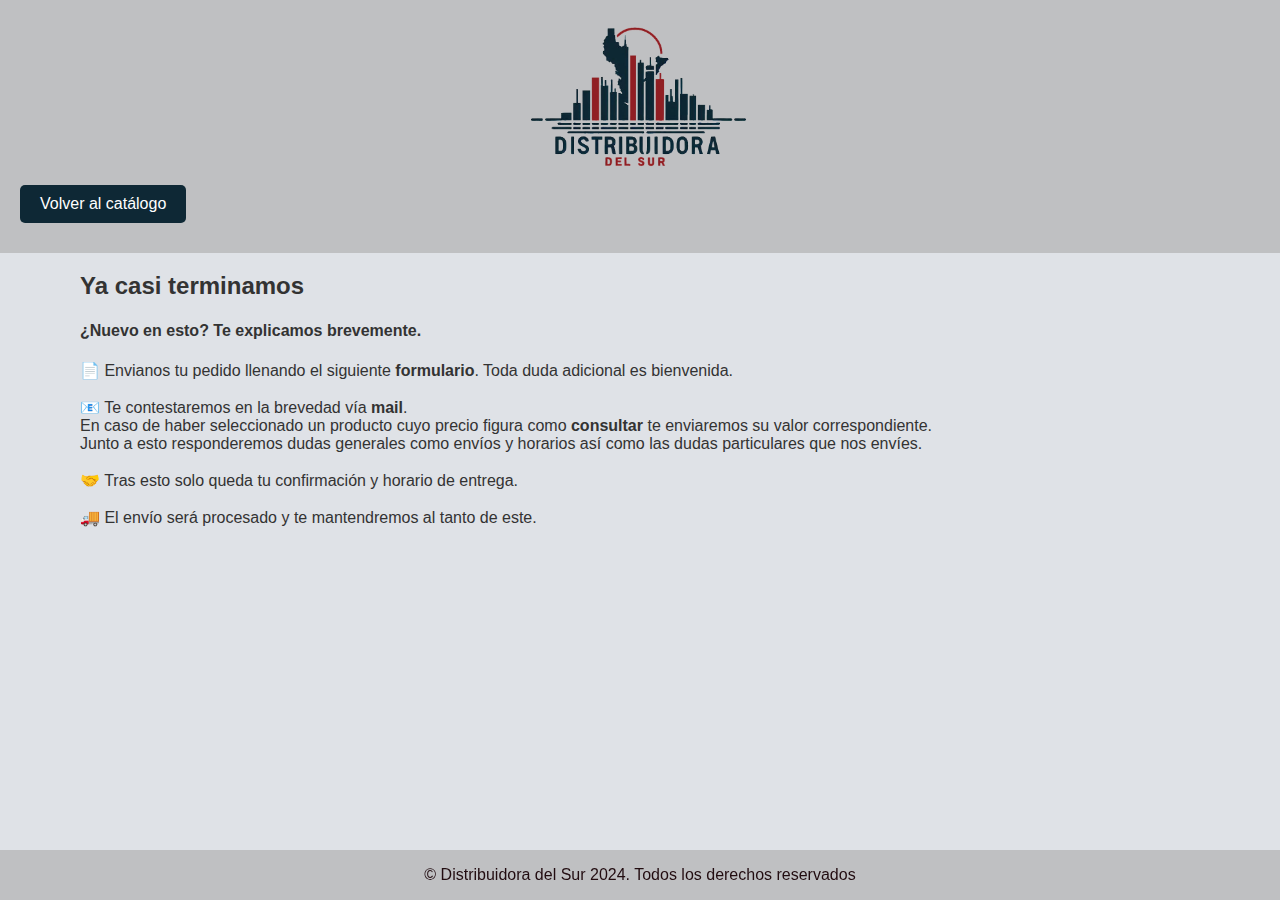
==== fin_pedido.html @ 0a29ac8e "Add files via upload" ====
<!DOCTYPE html>
<html lang="es">
<head>
    <meta charset="UTF-8">
    <meta name="viewport" content="width=device-width, initial-scale=1.0">
    <title>Productos</title>
    <link rel="stylesheet" href="style.css">
</head>


<body>
    <header class="headder">
        <!-- <h1 id="marca-nav">Distribuidora del Sur</h1> -->
        <img src='imagenes/logo.png' alt="logo"  id="logo">





    <!-----------------------CONTENIDO----------------------->
        <div>
            <button onclick="volverAlInicio()"
            style="display: block;"
            
            > Volver al catálogo
            </button>
        </div>
    </header>

    <div style="margin-left: 80px;">
    <h2> Ya casi terminamos </h2>

    <h4>¿Nuevo en esto? Te explicamos brevemente. </h4>
    <p> 
        
        📄  Envianos tu pedido llenando el siguiente <strong>formulario</strong>. Toda duda adicional es bienvenida. <br> 
    
    <br>📧  Te contestaremos en la brevedad vía <strong>mail</strong>. <br>
            En caso de haber seleccionado un producto cuyo precio figura como <strong>consultar</strong> te enviaremos su valor correspondiente.<br>
            Junto a esto responderemos dudas generales como envíos y horarios así como las dudas particulares que nos envíes. <br>  

    <br>🤝  Tras esto solo queda tu confirmación y horario de entrega. <br>
    
    <br>🚚  El envío será procesado y te mantendremos al tanto de este.<br>

    </p>

    </div>

    <div>
        <form action="post">
            
        </form>
    </div>




    <!-------------------------------------------------------->
    <br><br><br>
</body>



<footer>
    <p> © Distribuidora del Sur 2024. Todos los derechos reservados </p>
</footer>

<script src="datos_catalogo.js"> </script>
<script src="funciones.js"> </script>
<script src="main.js"> </script>


</html>
---- style.css ----
/* Paleta de colores */
:root {
    --color1: #220C10;
    --color2: #a1a1a185; /* NAV */ 
    --color4: #0E2835;
    --color3: #921f25d2;
    --color5: #60708533; /* Body */
    --color6: #e6e6e660;
}



#marca-nav {
    font-family:'Lucida Bright', Times, serif;
    color: rgb(189, 68, 47);
}



#logo {
    padding: 0px;
    max-width: 230px;
    
}

header {
    background-color: var(--color2); /* Usar color2 para el encabezado */
    color: white;
    text-align: center;
    padding: 20px;
    box-shadow: inset;

    /*
    background-image: url('imagenes/logo.jpg');
    background-size: auto; /* Esto ajustará la imagen para cubrir todo el fondo 
    background-position: center; /* Esto centrará la imagen en el fondo 
    */
}

.product-container {
    border: 1px solid #ccc;
    padding: 15px;
    text-align: center;
    margin: 10px;
    max-width: 300px;
    display: inline-block;
    vertical-align: top;
    box-sizing: border;
    background-color: #f7f7f7c7;
    border-radius: 9px;

}

.product-image {
    max-width: 100%;
    height: auto;
}

.product-name {
    font-size: 18px;
    margin: 10px 0; 
}

.quantity-input {
    width: 50px;
    text-align: center;
}

.add-to-cart-button {
    background-color: var(--color3); /* Usar color3 para el botón de añadir al carrito */
    color: rgb(255, 255, 255);
    padding: 10px;
    border: none;
    cursor: pointer;
    width: 100%;
    margin-top: 10px;
}

.hidden {
    display: none;
}

#product-list {
    text-align: center;
}

#category-nav {
    margin-bottom: 20px;
}
body {
    margin: 0;
    padding: 0;
    font-family: 'Segoe UI', Tahoma, Geneva, Verdana, sans-serif;
    background-color: var(--color5); /* Usar color5 para el fondo del cuerpo */
    color: #333;
    
}



nav {
    background-color: var(--color2); /* Usar color2 para la barra de navegación */
    padding: 10px;
    text-align: center;
}

nav ul {
    list-style-type: none;
    margin: 0;
    padding: 0;
}

nav li {
    display: inline;
    margin-right: 10px;
}

section {
    padding: 20px;
}


table {
    width: 100%;
    margin-top: 0px;
    border-radius: 0px;
    background-color: #a9aaaa17;
}

th  {
    background-color: var(--color2); /* Usar color2 para las celdas de encabezado */
    color: rgb(100, 100, 100);
}

td  {
    background-color: #ffffff00; /* Dejar el fondo blanco para las celdas de datos */
    color: rgb(0, 0, 0);
    max-width: 300px; /* Establece el ancho máximo en píxeles */
}



footer {
    background-color: var(--color2); /* Usar color2 para el pie de página */
    color: var(--color1);
    text-align: center;
    position: fixed;
    bottom: 0;
    width: 100%;


}

.catalogo-table {
    display: none;
    margin-top: 10px;
}

.catalogo-table.active {
    display: table;
}

button {
    background-color: var(--color4); /* Usar color4 para los botones */
    color: white;
    border: none;
    padding: 10px 20px;
    text-align: center;
    text-decoration: none;
    display: inline-block;
    font-size: 16px;
    margin-bottom: 10px;
    cursor: pointer;
    border-radius: 5px;
}

button:hover {
    background-color: #921F24;
}

#content-container {
    display: flex;
    justify-content: space-between;
    padding: 20px;
}

#product-list {
    flex: 1; /* Toma el espacio disponible */
    
}

#cart-container {
    width: 380px; /* O ajusta el ancho según tus necesidades */
    background-color:var(--color6); /* Cambia el color de fondo según tus preferencias */
    padding: 0px; /* Ajusta el espacio interno según tus necesidades */
    border-radius: 10px;

}

#cart-table {
    width: 100%;
    margin-top: 10px;
}

#cart-table th, #cart-table td {
    
    /* border: 1px solid var(--color2); /* Usar color2 para los bordes de la tabla */
    border: none;
    padding: 2px;
    text-align: left;
    font-family: Arial, Helvetica, sans-serif;
}

.quitar-column{
    background-color: #8787a800
    
}

.remove-from-cart-button {
    background-color: var(--color3);
    color: white;
    border: none;
    padding: 5px 10px;
    text-align: right;
    text-decoration: none;
    display: flex;
    font-size: 14px;
    margin-right: 0px;
    cursor: pointer;
    border-radius: 7px;
    
}


.quantity-text{
    font-family: 'Trebuchet MS', 'Lucida Sans Unicode', 'Lucida Grande', 'Lucida Sans', Arial, sans-serif;
    text-align: center;
}

.centrado {
    margin-left: auto;
    margin-right: auto;
    display: block;
}
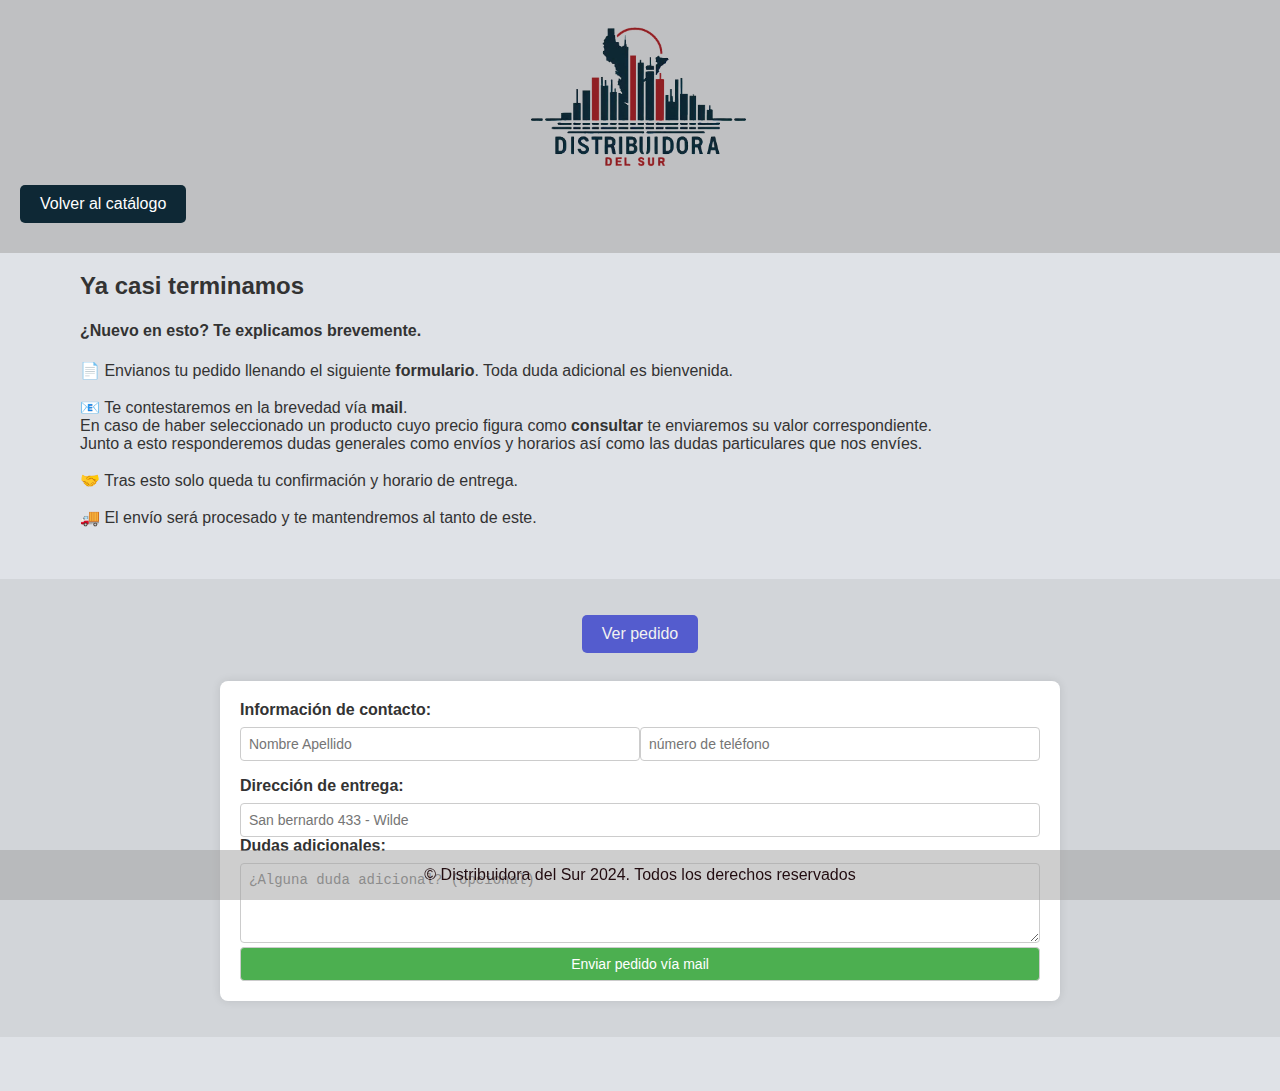
==== commit 4aad1bb0: "Add files via upload" ====
--- a/fin_pedido.html
+++ b/fin_pedido.html
@@ -41,16 +41,50 @@
 
     <br>🤝  Tras esto solo queda tu confirmación y horario de entrega. <br>
     
-    <br>🚚  El envío será procesado y te mantendremos al tanto de este.<br>
+    <br>🚚  El envío será procesado y te mantendremos al tanto de este.<br><br><br>
 
     </p>
 
     </div>
 
-    <div>
-        <form action="post">
+    <div id="end-form"><br><br>
+
+        <div id="end-pedido"> 
+            <button id='end-pedido-bottom'
+            onclick="mostrarPedido()"
+            >Ver pedido
+            </button> 
+            <div >
+                <table id="end-cart-table" style="display: none;">
+                    <thead>
+                        <tr> 
+                            <th>Producto</th> <th>Cant.</th> <th>$/unidad</th>
+                        </tr>
+                    </thead>
+                    <tbody id='end-cart-body'></tbody>
+                </table>
+            </div>
+            <br>
+        </div>
+
+        <form action="procesar_formulario.php" method="post">
+            <label for="telefono">Información de contacto:</label>
+            <div class="form-row">
+                <input type="text" id="nombre" name="nombre" required placeholder="Nombre Apellido">
+
+                <input type="tel" id="telefono" name="telefono" pattern="[0-9]{10}" required placeholder="número de teléfono">
+            </div>
+            <div>
+                <label for="lugar">Dirección de entrega:</label>
+                <input id="lugar" name="lugar" required placeholder="San bernardo 433 - Wilde"></input>
+            </div>
+            <label for="mensaje">Dudas adicionales:</label>
+            <textarea id="mensaje" name="mensaje" placeholder="¿Alguna duda adicional? (opcional)"></textarea>
+            <input type="submit" value="Enviar pedido vía mail">
             
         </form>
+        <br><br>
+    
     </div>
 
 
--- a/style.css
+++ b/style.css
@@ -211,6 +211,7 @@
     text-align: left;
     font-family: Arial, Helvetica, sans-serif;
 }
+
 
 .quitar-column{
     background-color: #8787a800
@@ -244,3 +245,108 @@
     display: block;
 }
 
+#end-form {
+    background-color: #33333313;
+}
+
+
+
+form {
+    background-color: #fff;
+    padding: 20px;
+    border-radius: 8px;
+    box-shadow: 0 0 10px rgba(0, 0, 0, 0.1);
+    max-width: 800px;
+    width: 100%;
+    margin-left: auto;
+    margin-right: auto;
+    display: block;
+
+}
+
+#end-pedido-bottom{
+    margin-left: auto;
+    margin-right: auto;
+    display: block;
+    background-color: #545cce;
+    color: #f1f1f1;
+}
+
+#end-pedido{
+    display: flex;
+    flex-direction: column;
+    align-items: center;
+    justify-content: center;
+    
+}
+
+.form-row {
+    display: flex;
+    flex-direction: row;
+    margin-bottom: 16px;
+}
+
+.form-row label,
+.form-row input {
+    flex: 1;
+}
+
+label {
+    display: block;
+    margin-bottom: 8px;
+    font-weight: bold;
+}
+
+input,
+textarea {
+    width: 100%;
+    padding: 8px;
+    box-sizing: border-box;
+    border: 1px solid #ccc;
+    border-radius: 4px;
+    font-size: 14px;
+}
+
+textarea {
+    height: 80px;
+}
+
+input[type="submit"] {
+    background-color: #4caf50;
+    color: #fff;
+    cursor: pointer;
+}
+
+input[type="submit"]:hover {
+    background-color: #45a049;
+}
+
+#end-cart-table {
+    width: 100%;
+    border-collapse: collapse;
+    margin-top: 7px;
+    
+    
+}
+
+#end-cart-table th, #end-cart-table td {
+    border: 1px solid #ddd;
+    padding: 8px;
+    text-align: center;
+    max-width: 300px; /* Establece el ancho máximo en píxeles */
+    min-width: 120px;
+    
+}
+
+#end-cart-table th {
+    background-color: #547aa773;
+    color: white;
+}
+
+#end-cart-body tr:nth-child(even) {
+    background-color: #f2f2f2;
+}
+
+#end-cart-body tr:hover {
+    background-color: #ddd;
+}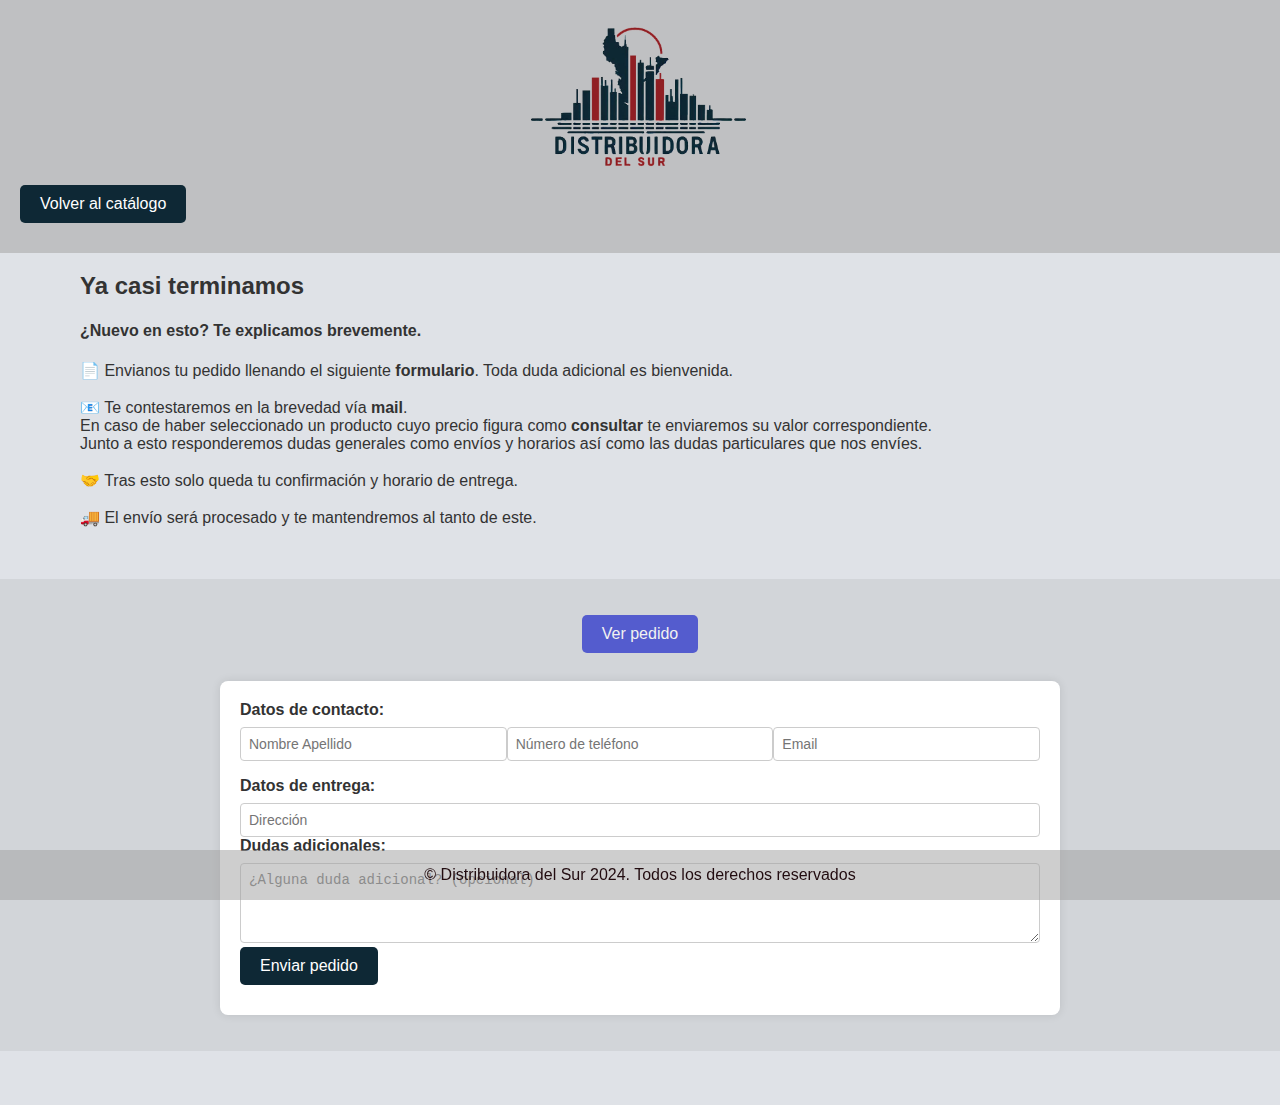
==== commit db2e71c5: "Add files via upload" ====
--- a/fin_pedido.html
+++ b/fin_pedido.html
@@ -67,20 +67,29 @@
             <br>
         </div>
 
-        <form action="procesar_formulario.php" method="post">
-            <label for="telefono">Información de contacto:</label>
+        <form
+        
+        action="https://formspree.io/f/mqkrbyyz"
+        method="POST">
+            <input type="hidden" name="N°Pedido" id=nro_pedido>
+            <input type="hidden" name="Pedido" id=pedido_field> 
+
+            <label for="telefono">Datos de contacto:</label>
             <div class="form-row">
-                <input type="text" id="nombre" name="nombre" required placeholder="Nombre Apellido">
+                <input type="text" id="nombre" name="Nombre" required placeholder="Nombre Apellido">
 
-                <input type="tel" id="telefono" name="telefono" pattern="[0-9]{10}" required placeholder="número de teléfono">
+                <input type="tel" id="telefono" name="Telefono" pattern="[0-9]{10}" required placeholder="Número de teléfono">
+                <input type="email" id="email" name="Mail"  required placeholder="Email">
             </div>
+
+
             <div>
-                <label for="lugar">Dirección de entrega:</label>
-                <input id="lugar" name="lugar" required placeholder="San bernardo 433 - Wilde"></input>
+                <label for="lugar">Datos de entrega:</label>
+                <input id="lugar" name="Lugar de entrega" required placeholder="Dirección"></input>
             </div>
             <label for="mensaje">Dudas adicionales:</label>
-            <textarea id="mensaje" name="mensaje" placeholder="¿Alguna duda adicional? (opcional)"></textarea>
-            <input type="submit" value="Enviar pedido vía mail">
+            <textarea id="mensaje" name="Dudas" placeholder="¿Alguna duda adicional? (opcional)"></textarea>
+            <button type="submit">Enviar pedido</button>
             
         </form>
         <br><br>
